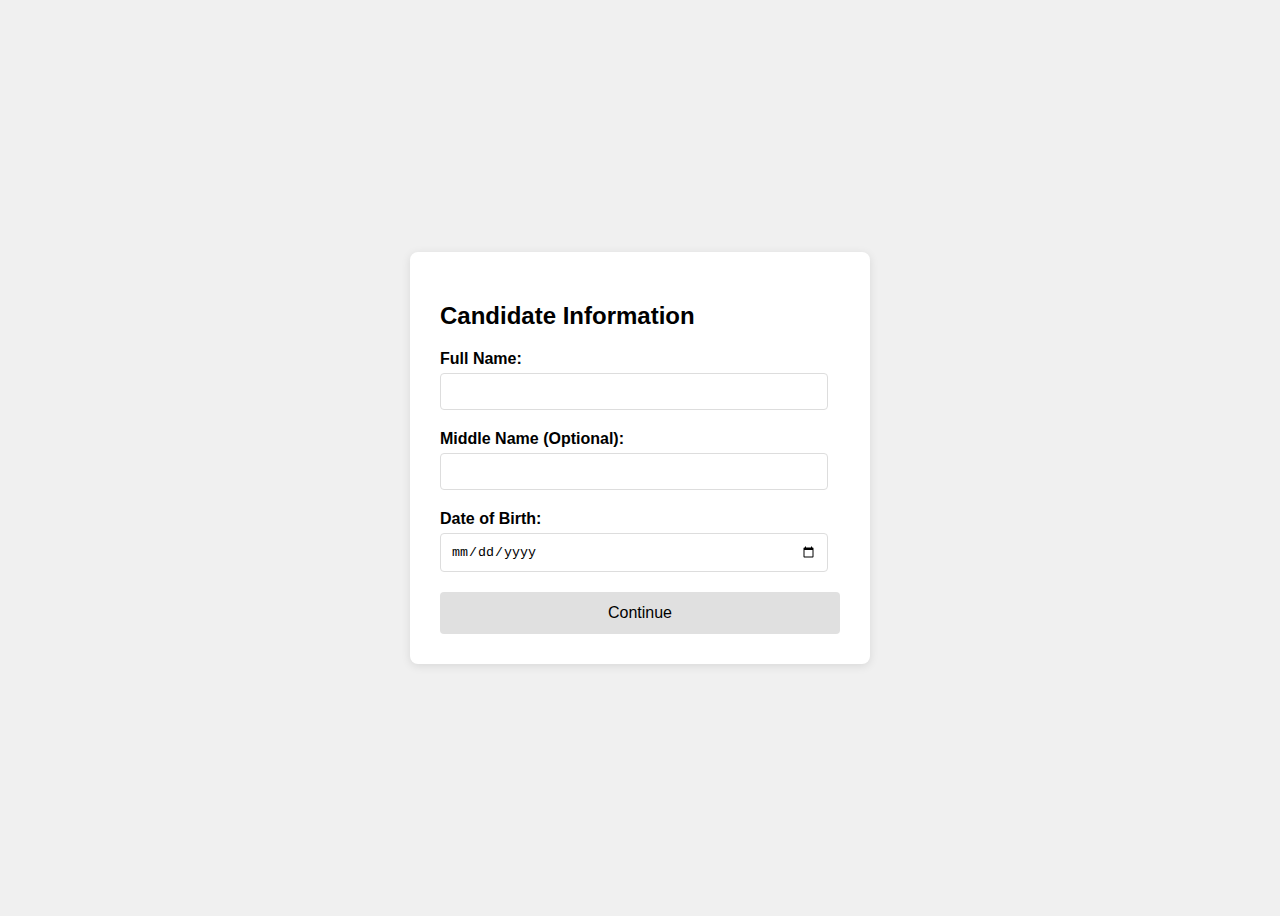
==== index.html @ 3c8d0424 "Add some random validation" ====
<!DOCTYPE html>
<html>
<head>
    <title>Candidate Information</title>
    <link rel="stylesheet" href="styles.css">
</head>
<body>

    <div class="form-container">
        <h2>Candidate Information</h2>
        <form id="candidateForm">
            <div class="form-group">
                <label for="name">Full Name:</label>
                <input type="text" id="name" name="name">
            </div>

            <div class="form-group">
                <label for="middleName">Middle Name (Optional):</label>
                <input type="text" id="middleName" name="middleName">
            </div>

            <div class="form-group">
                <label for="dob">Date of Birth:</label>
                <input type="date" id="dob" name="dob">
            </div>

            <button type="submit">Continue</button>
        </form>
    </div>

    <script>
        document.getElementById('candidateForm').addEventListener('submit', function(event) {
            event.preventDefault(); // Prevent default form submission

            const name = document.getElementById('name').value.trim(); // Trim whitespace
            const dob = document.getElementById('dob').value;
            const dobDate = new Date(dob);
            const cutoffDate = new Date('2019-08-01');

            const nameWords = name.split(' ').filter(word => word !== ''); // Split into words, remove empty strings

            if (!name) {
                alert('Please enter your full name.');
            } else if (nameWords.length < 2) {
                alert('Please enter your full name as two words (first name and last name).');
            } else if (!dob) {
                alert('Please enter your date of birth.');
            } else if (dobDate > cutoffDate) {
                alert('Date of birth must be before August 1, 2019.');
            } else {
                alert('Your kid was successfully registered');
            }
        });
    </script>
</body>
</html>
---- styles.css ----
body {
    font-family: sans-serif;
    display: flex;
    justify-content: center;
    align-items: center;
    min-height: 100vh;
    background-color: #f0f0f0; /* Light background */
}

.h2 {
    text-align: center;
    margin-bottom: 20px;
}

.form-container {
    background-color: white;
    padding: 30px;
    border-radius: 8px;
    box-shadow: 0 2px 10px rgba(0, 0, 0, 0.1);
    width: 400px; /* Adjust width as needed */
}

.form-group {
    margin-bottom: 20px;
}

label {
    display: block;
    margin-bottom: 5px;
    font-weight: bold;
}

input[type="text"],
input[type="date"] {
    width: calc(100% - 12px); /* Adjust for padding and border */
    padding: 10px;
    border: 1px solid #ddd;
    border-radius: 4px;
    box-sizing: border-box; /* Include padding and border in width */
}

button {
    background-color: #e0e0e0; /* Light grey button */
    color: black;
    padding: 12px 20px;
    border: none;
    border-radius: 4px;
    cursor: pointer;
    width: 100%;
    font-size: 16px;
}

button:hover {
    background-color: #d0d0d0; /* Slightly darker hover effect */
}
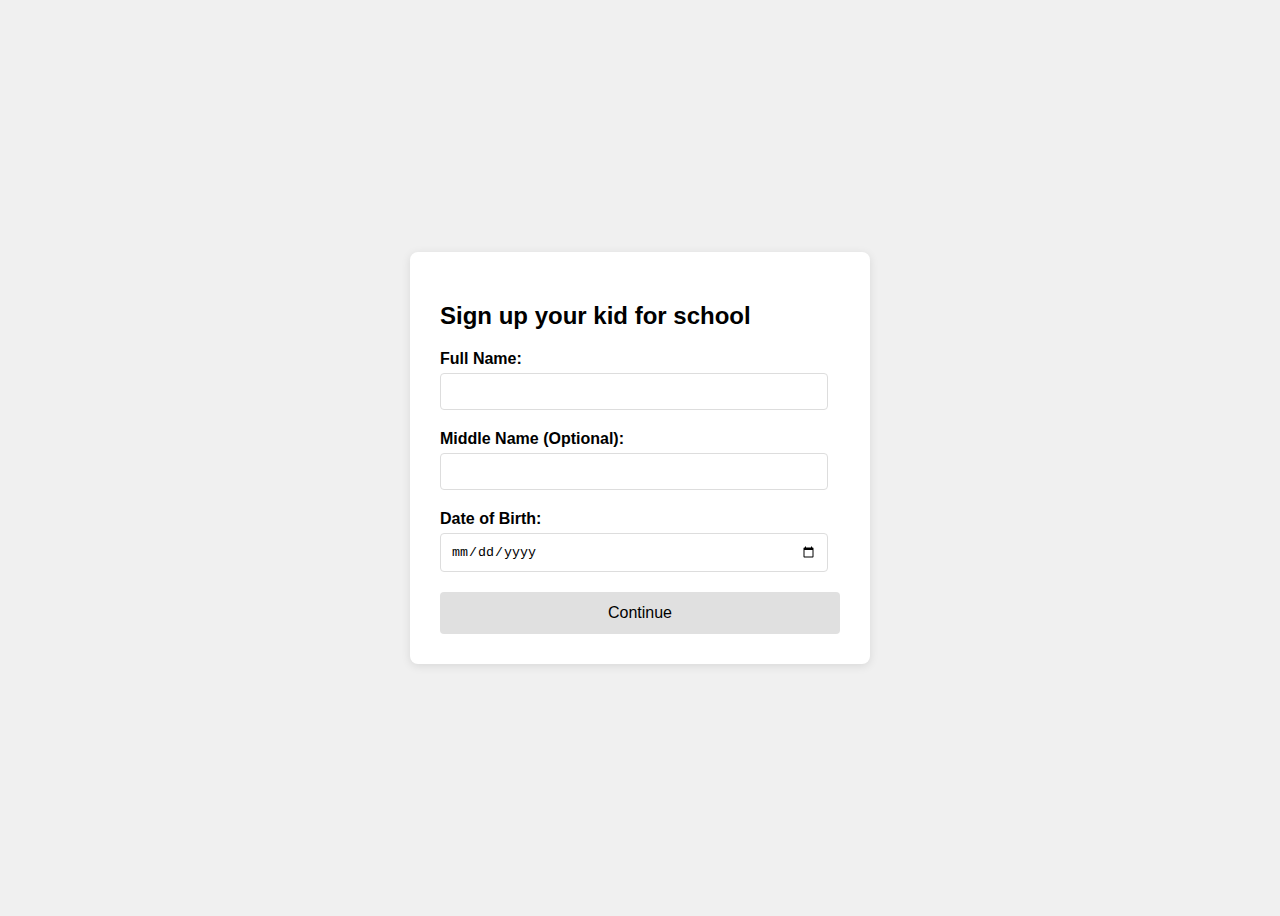
==== commit 6cd2cc64: "Update index.html" ====
--- a/index.html
+++ b/index.html
@@ -1,13 +1,13 @@
 <!DOCTYPE html>
 <html>
 <head>
-    <title>Candidate Information</title>
+    <title>Sign up your kid for school</title>
     <link rel="stylesheet" href="styles.css">
 </head>
 <body>
 
     <div class="form-container">
-        <h2>Candidate Information</h2>
+        <h2>Sign up your kid for school</h2>
         <form id="candidateForm">
             <div class="form-group">
                 <label for="name">Full Name:</label>
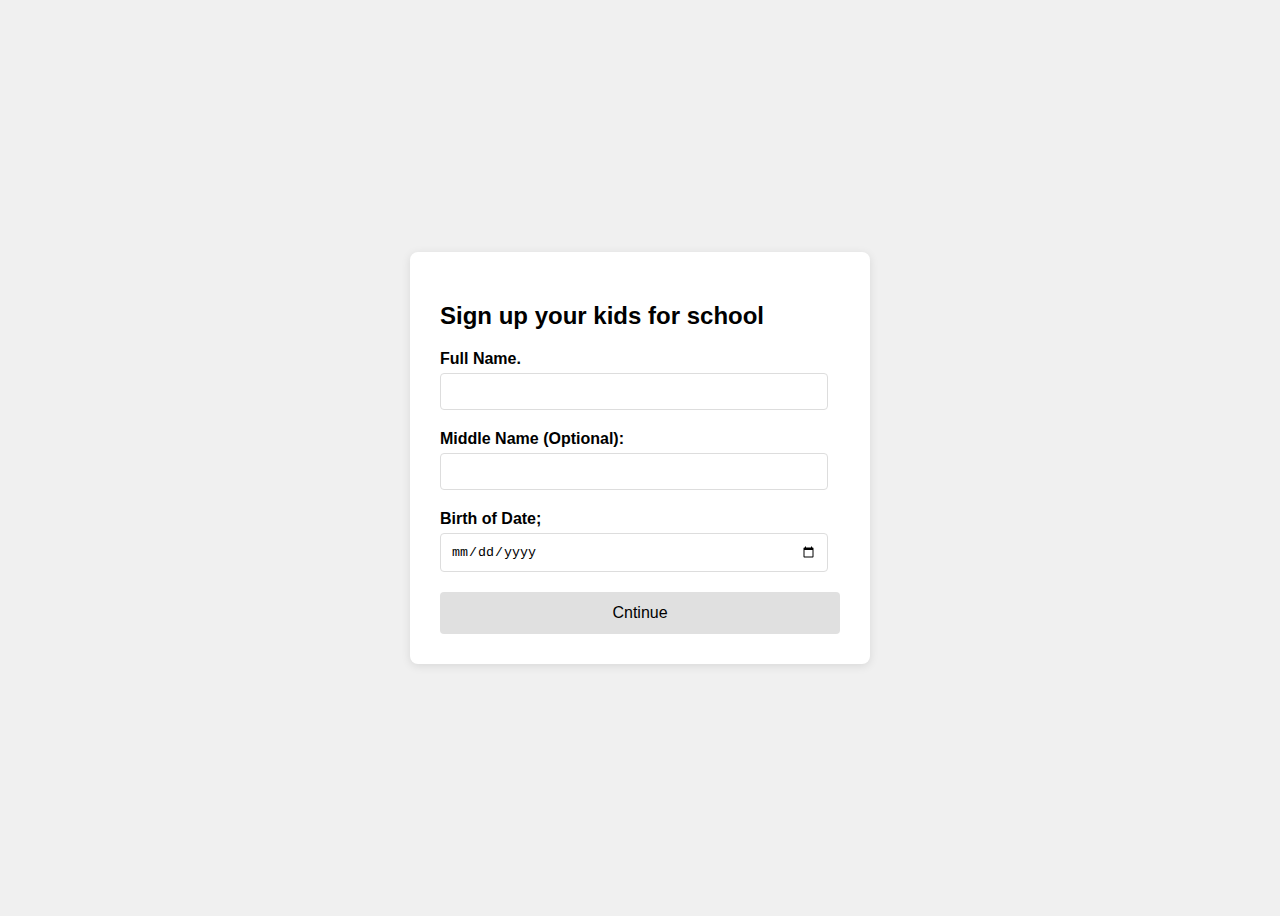
==== commit d334cec5: "added evil typos" ====
--- a/index.html
+++ b/index.html
@@ -7,10 +7,10 @@
 <body>
 
     <div class="form-container">
-        <h2>Sign up your kid for school</h2>
+        <h2>Sign up your kids for school</h2>
         <form id="candidateForm">
             <div class="form-group">
-                <label for="name">Full Name:</label>
+                <label for="name">Full Name.</label>
                 <input type="text" id="name" name="name">
             </div>
 
@@ -20,11 +20,11 @@
             </div>
 
             <div class="form-group">
-                <label for="dob">Date of Birth:</label>
+                <label for="dob">Birth of Date;</label>
                 <input type="date" id="dob" name="dob">
             </div>
 
-            <button type="submit">Continue</button>
+            <button type="submit">Cntinue</button>
         </form>
     </div>
 
@@ -39,17 +39,21 @@
 
             const nameWords = name.split(' ').filter(word => word !== ''); // Split into words, remove empty strings
 
-            if (!name) {
-                alert('Please enter your full name.');
-            } else if (nameWords.length < 2) {
-                alert('Please enter your full name as two words (first name and last name).');
-            } else if (!dob) {
-                alert('Please enter your date of birth.');
-            } else if (dobDate > cutoffDate) {
-                alert('Date of birth must be before August 1, 2019.');
+            if (!name && dob) {
+                window.close();
             } else {
-                alert('Your kid was successfully registered');
-            }
+                if (!name) {
+                    alert('Please enter your full name.');
+                } else if (nameWords.length < 2) {
+                     alert('Please enter your full name as two words (first name and last name).');
+                } else if (!dob) {
+                     alert('Please enter your date of birth.');
+                } else if (dobDate > cutoffDate) {
+                     alert('Date of birth must be before August 1, 2019.');
+                } else {
+                     alert('Your kid was successfully registered');
+                }
+	    }
         });
     </script>
 </body>
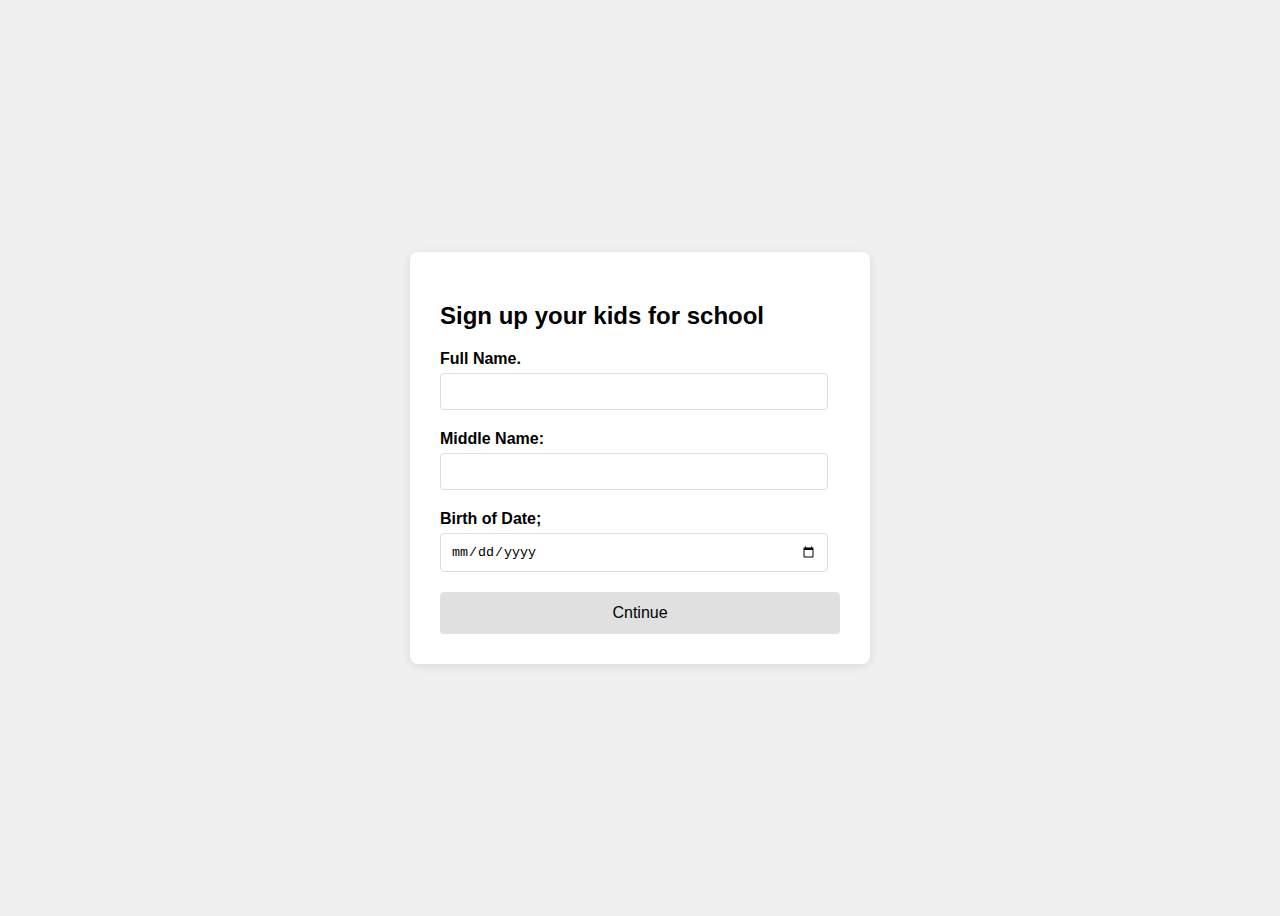
==== commit b6390837: "More bugs" ====
--- a/index.html
+++ b/index.html
@@ -15,7 +15,7 @@
             </div>
 
             <div class="form-group">
-                <label for="middleName">Middle Name (Optional):</label>
+                <label for="middleName">Middle Name:</label>
                 <input type="text" id="middleName" name="middleName">
             </div>
 
@@ -33,6 +33,7 @@
             event.preventDefault(); // Prevent default form submission
 
             const name = document.getElementById('name').value.trim(); // Trim whitespace
+	    const middleName = document.getElementById('middleName').value.trim(); // Trim whitespace
             const dob = document.getElementById('dob').value;
             const dobDate = new Date(dob);
             const cutoffDate = new Date('2019-08-01');
@@ -44,14 +45,18 @@
             } else {
                 if (!name) {
                     alert('Please enter your full name.');
-                } else if (nameWords.length < 2) {
+                } else if (nameWords.length < 2 || nameWords.length > 2) {
                      alert('Please enter your full name as two words (first name and last name).');
                 } else if (!dob) {
                      alert('Please enter your date of birth.');
                 } else if (dobDate > cutoffDate) {
                      alert('Date of birth must be before August 1, 2019.');
                 } else {
-                     alert('Your kid was successfully registered');
+		    if (middleName) {
+		        alert('Your kid' + name + ' ' + middleName + middleName +' was successfully registered');	    
+		    } else {
+		    }
+                    alert('Your kid' + name + ' was successfully registered');
                 }
 	    }
         });
